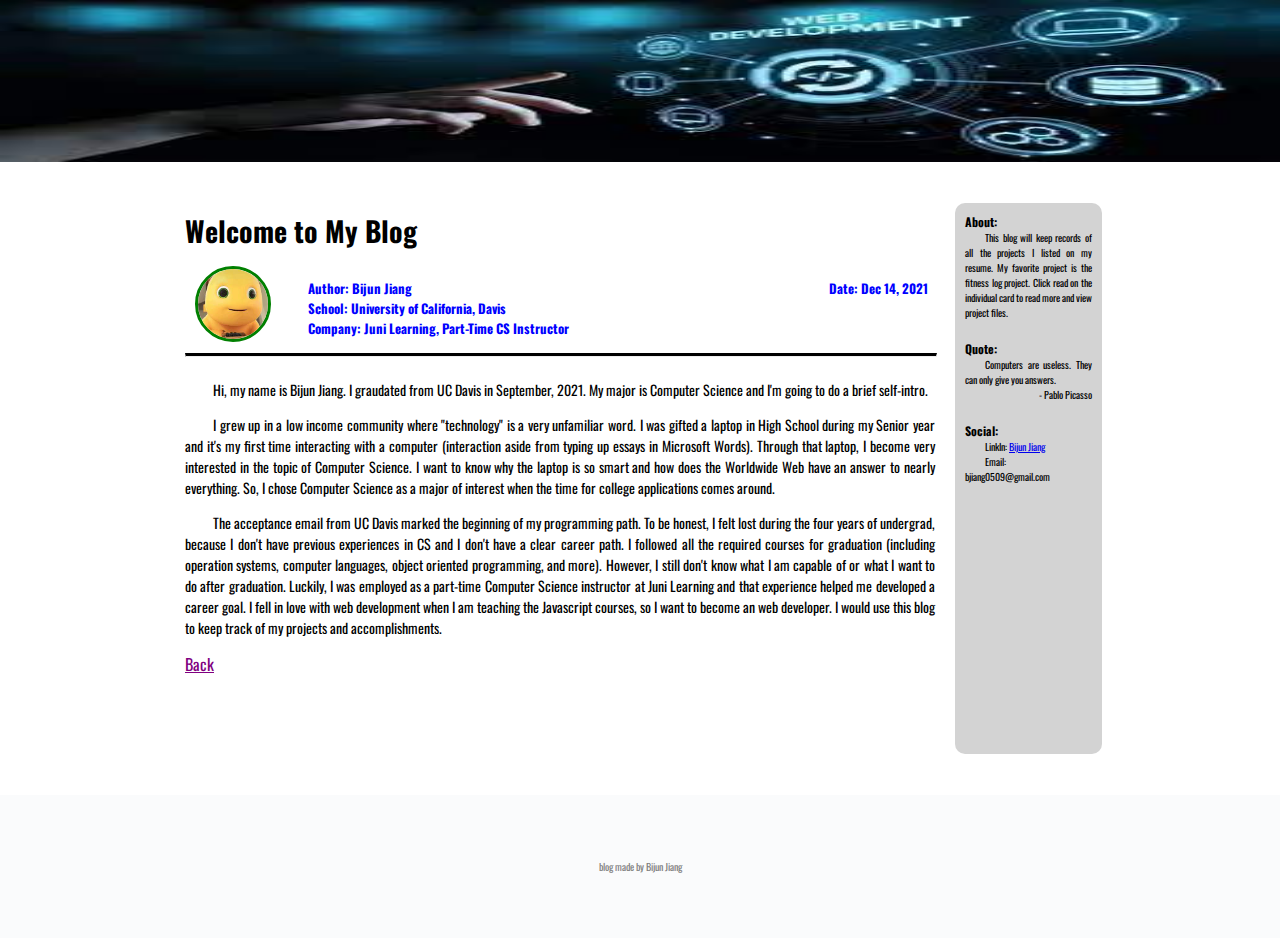
==== blog-post.html @ cf5a8413 "Add files via upload" ====
<!DOCTYPE html>
<html>
    <head>
        <meta charset="UTF-8" />
		<meta name="viewport" content="width=device-width, initial-scale=1.0" />
		<meta http-equiv="X-UA-Compatible" content="ie=edge" />
        <!--Oswald from google fonts-->
        <link rel="preconnect" href="https://fonts.googleapis.com"> 
        <link rel="preconnect" href="https://fonts.gstatic.com" crossorigin> 
        <link href="https://fonts.googleapis.com/css2?family=Oswald:wght@300;500;700&display=swap" rel="stylesheet">
        <!--link to use google fonts and icons-->
        <link href="https://fonts.googleapis.com/icon?family=Material+Icons"
      rel="stylesheet">
        <!--link CSS stylesheet-->
        <link href="./css/homepage.css" rel="stylesheet">
        <title>Welcome Post</title>
    </head>
    <body class = "post-body">
        <header>
            <img alt = "image load failed" src="./images/headerBackground.jpg"/>
        </header>
        <section class = "main">
            <section class = "content">
                <section class = "author-info">
                    <h2>Welcome to My Blog</h2>
                    <div class = "avatar-personal">
                        <img src="./images/avatar.jpg" alt="Avatar" class="avatar">
                        <div class = "infos">
                            <section class = "name-date">
                                <h4>Author: Bijun Jiang</h4>
                                <h4>Date: Dec 14, 2021</h4>
                            </section>
                            <section>
                                <h4>School: University of California, Davis</h4>
                            </section>
                            <section>
                                <h4>Company: Juni Learning, Part-Time CS Instructor</h4>
                            </section>
                        </div>
                    </div>
                </section>
                <hr class = "solid" id = "main-divide">
                <section class="main-text">
                    <p>
                        Hi, my name is Bijun Jiang. I graudated from UC Davis in September, 2021. My major is Computer Science and I'm going to do a brief self-intro.  
                    </p>
                    <p>
                        I grew up in a low income community where "technology" is a very unfamiliar word. I was gifted a laptop in High School during my Senior year and it's my first time interacting with a computer (interaction aside from typing up essays in Microsoft Words). Through that laptop, I become very interested in the topic of Computer Science. I want to know why the laptop is so smart and how does the Worldwide Web have an answer to nearly everything. So, I chose Computer Science as a major of interest when the time for college applications comes around. 
                    </p>
                    <p>
                        The acceptance email from UC Davis marked the beginning of my programming path. To be honest, I felt lost during the four years of undergrad, because I don't have previous experiences in CS and I don't have a clear career path. I followed all the required courses for graduation (including operation systems, computer languages, object oriented programming, and more). However, I still don't know what I am capable of or what I want to do after graduation. Luckily, I was employed as a part-time Computer Science instructor at Juni Learning and that experience helped me developed a career goal. I fell in love with web development when I am teaching the Javascript courses, so I want to become an web developer. I would use this blog to keep track of my projects and accomplishments.
                    </p>
                </section>
                <a href = "homepage.html" alt = "back to home">Back</a>
            </section>
        </section>
        <section class = "side">
            <div class = "side-container">
                <article class = "side-content">
                    <h2>About:</h2>
                    <p>
                        This blog will keep records of all the projects
                        I listed on my resume. My favorite project is 
                        the fitness log project. Click read on the individual card
                        to read more and view project files.
                    </p>
                </article>
                <hr class = "solid">
                <article class = "side-content">
                    <h2>Quote:</h2>
                    <blockquote cite="https://www.devtopics.com/101-great-computer-programming-quotes/">
                        Computers are useless.  They can only give you answers.
                    </blockquote>
                    <figcaption> - Pablo Picasso</figcaption>
                </article>
                <hr class = "solid">
                <article class = "side-content">
                    <h2>Social:</h2>
                    <ul class = "col center-start">
                        <p>
                            LinkIn: <a href = "https://www.linkedin.com/in/bijun-jiang-019a03216">Bijun Jiang</a>
                        </p>
                        <p>Email: bjiang0509@gmail.com</p>
                    </ul>
                </article>
            </div>
        </section>
        <footer class = "center-center">
            <p>blog made by Bijun Jiang</p>
        </footer>
    </body>
</html>
---- css/homepage.css ----
@import "cards.css";
@import "header.css";
@import "main.css";
@import "side.css";
@import "aligning.css";
@import "post.css";

/** { box-sizing: border-box; }*/

/*layout for the homepage (mobile version)*/
body {
    margin: 0;
    padding: 0;
    min-height: 100vh;
    font-family: 'Oswald', sans-serif;
    background-image: url("background2.jpg");
    display: grid;
    grid-template-columns: 1.5em 1fr 1.5em;
    grid-template-areas: 
    "header header header"
    ". main ."
    ". side ."
    "footer footer footer";
}

header {
    display: grid;
    grid-area: header;
    height: 20vh;
}

.main {
    display: grid;
    grid-area: main;
}

.side {
    display: grid;
    grid-area: side;
}

footer {
    display: grid;
    grid-area: footer;
    background-color: #fafbfc;
    color: grey;
    height: 50px;
    justify-content: center;
    align-items: center;
}

footer > p {
    font-size: 2vw;
}

@media only screen and (min-width: 688px) and (max-width: 992px) {
    .main{
        padding-bottom: 10px;
    }
}

/*media query for laptop screens*/
@media only screen and (min-width:992px){
    /*layout for desktop*/
    body {
        display: grid;
        grid-template-columns: 1fr minmax(400px, 750px) minmax(50px, 150px) 1fr;
        column-gap: 10px;
        grid-template-areas: 
        "header header header header"
        ". main side ."
        "footer footer footer footer";
    }
    
    header {
        height: 15vh;
    }

    footer {
        margin-top: 3%;
        height: 100%;
    }

    footer > p {
        font-size: 10px;
    }
}
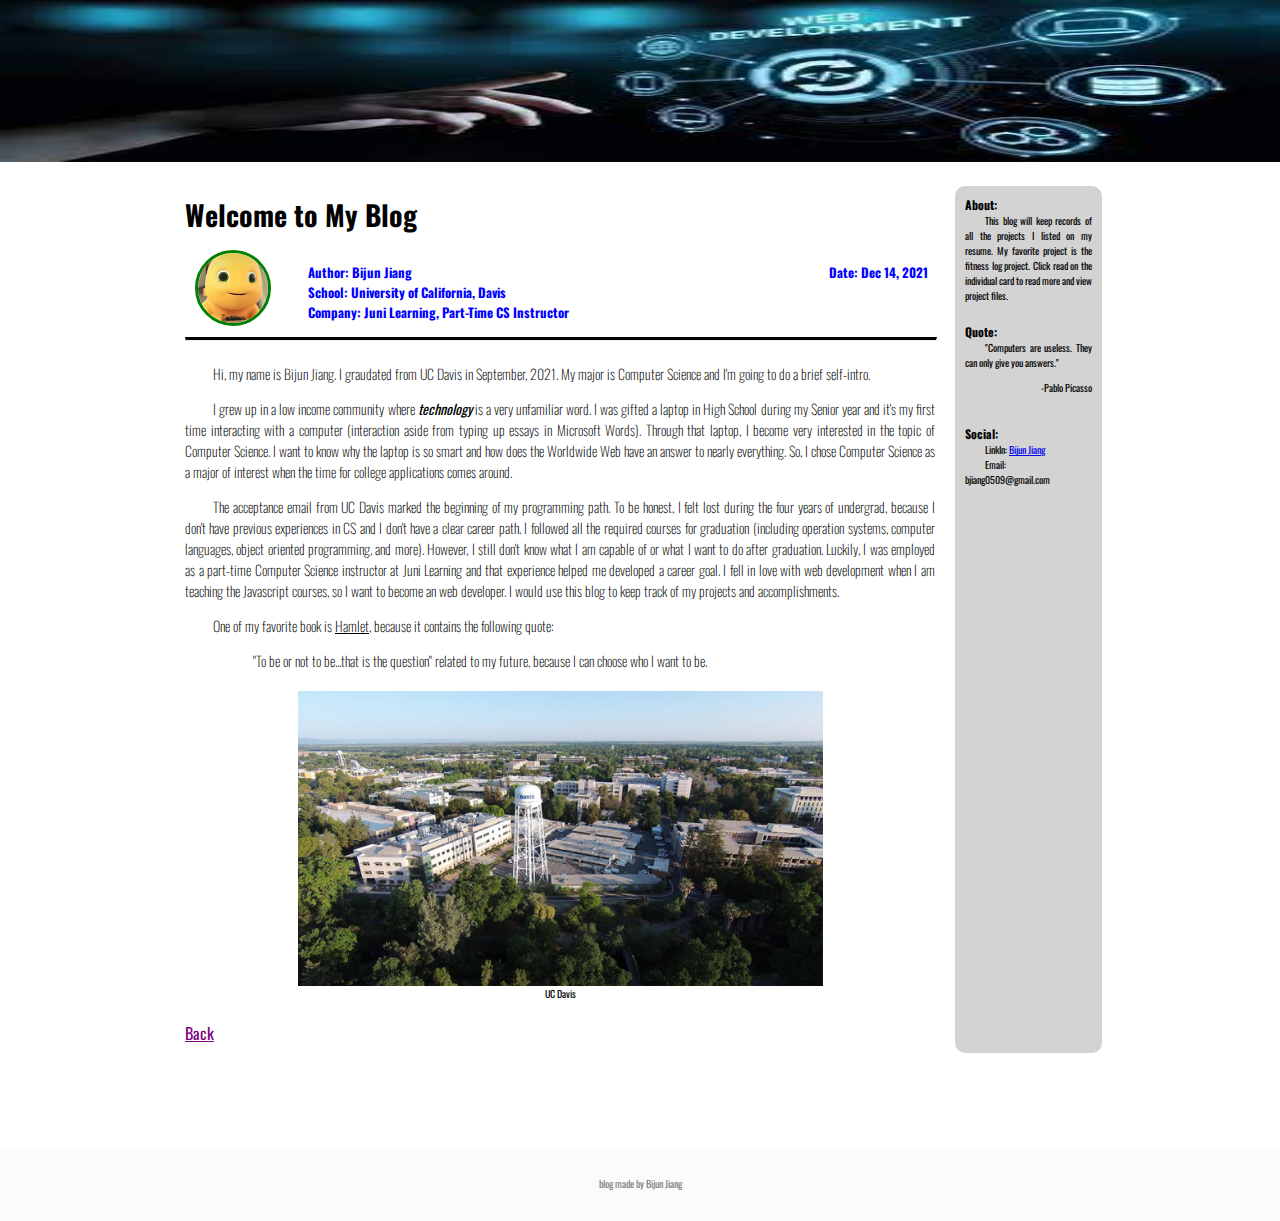
==== commit d8d430a9: "Add files via upload" ====
--- a/blog-post.html
+++ b/blog-post.html
@@ -30,12 +30,8 @@
                                 <h4>Author: Bijun Jiang</h4>
                                 <h4>Date: Dec 14, 2021</h4>
                             </section>
-                            <section>
-                                <h4>School: University of California, Davis</h4>
-                            </section>
-                            <section>
-                                <h4>Company: Juni Learning, Part-Time CS Instructor</h4>
-                            </section>
+                            <h4>School: University of California, Davis</h4>                         
+                            <h4>Company: Juni Learning, Part-Time CS Instructor</h4>
                         </div>
                     </div>
                 </section>
@@ -45,11 +41,20 @@
                         Hi, my name is Bijun Jiang. I graudated from UC Davis in September, 2021. My major is Computer Science and I'm going to do a brief self-intro.  
                     </p>
                     <p>
-                        I grew up in a low income community where "technology" is a very unfamiliar word. I was gifted a laptop in High School during my Senior year and it's my first time interacting with a computer (interaction aside from typing up essays in Microsoft Words). Through that laptop, I become very interested in the topic of Computer Science. I want to know why the laptop is so smart and how does the Worldwide Web have an answer to nearly everything. So, I chose Computer Science as a major of interest when the time for college applications comes around. 
+                        I grew up in a low income community where <b><em>technology</em></b> is a very unfamiliar word. I was gifted a laptop in High School during my Senior year and it's my first time interacting with a computer (interaction aside from typing up essays in Microsoft Words). Through that laptop, I become very interested in the topic of Computer Science. I want to know why the laptop is so smart and how does the Worldwide Web have an answer to nearly everything. So, I chose Computer Science as a major of interest when the time for college applications comes around. 
                     </p>
                     <p>
                         The acceptance email from UC Davis marked the beginning of my programming path. To be honest, I felt lost during the four years of undergrad, because I don't have previous experiences in CS and I don't have a clear career path. I followed all the required courses for graduation (including operation systems, computer languages, object oriented programming, and more). However, I still don't know what I am capable of or what I want to do after graduation. Luckily, I was employed as a part-time Computer Science instructor at Juni Learning and that experience helped me developed a career goal. I fell in love with web development when I am teaching the Javascript courses, so I want to become an web developer. I would use this blog to keep track of my projects and accomplishments.
                     </p>
+                    <p>One of my favorite book is <u>Hamlet</u>, because it contains the following quote:</p>
+                    <blockquote>
+                        "To be or not to be...that is the question" related to my future,
+                        because I can choose who I want to be.
+                    </blockquote>
+                    <figure class = "img-box">
+                        <img src = "./images/ucdavis.jpg">
+                        <figcaption>UC Davis</figcaption>
+                    </figure>
                 </section>
                 <a href = "homepage.html" alt = "back to home">Back</a>
             </section>
@@ -69,9 +74,9 @@
                 <article class = "side-content">
                     <h2>Quote:</h2>
                     <blockquote cite="https://www.devtopics.com/101-great-computer-programming-quotes/">
-                        Computers are useless.  They can only give you answers.
+                        "Computers are useless.  They can only give you answers."
+                        <p>-Pablo Picasso</p>
                     </blockquote>
-                    <figcaption> - Pablo Picasso</figcaption>
                 </article>
                 <hr class = "solid">
                 <article class = "side-content">
--- a/css/homepage.css
+++ b/css/homepage.css
@@ -13,7 +13,7 @@
     padding: 0;
     min-height: 100vh;
     font-family: 'Oswald', sans-serif;
-    background-image: url("background2.jpg");
+    background-image: url("./images/background.jpg");
     display: grid;
     grid-template-columns: 1.5em 1fr 1.5em;
     grid-template-areas: 
@@ -66,6 +66,7 @@
         display: grid;
         grid-template-columns: 1fr minmax(400px, 750px) minmax(50px, 150px) 1fr;
         column-gap: 10px;
+        row-gap: 5%;
         grid-template-areas: 
         "header header header header"
         ". main side ."
